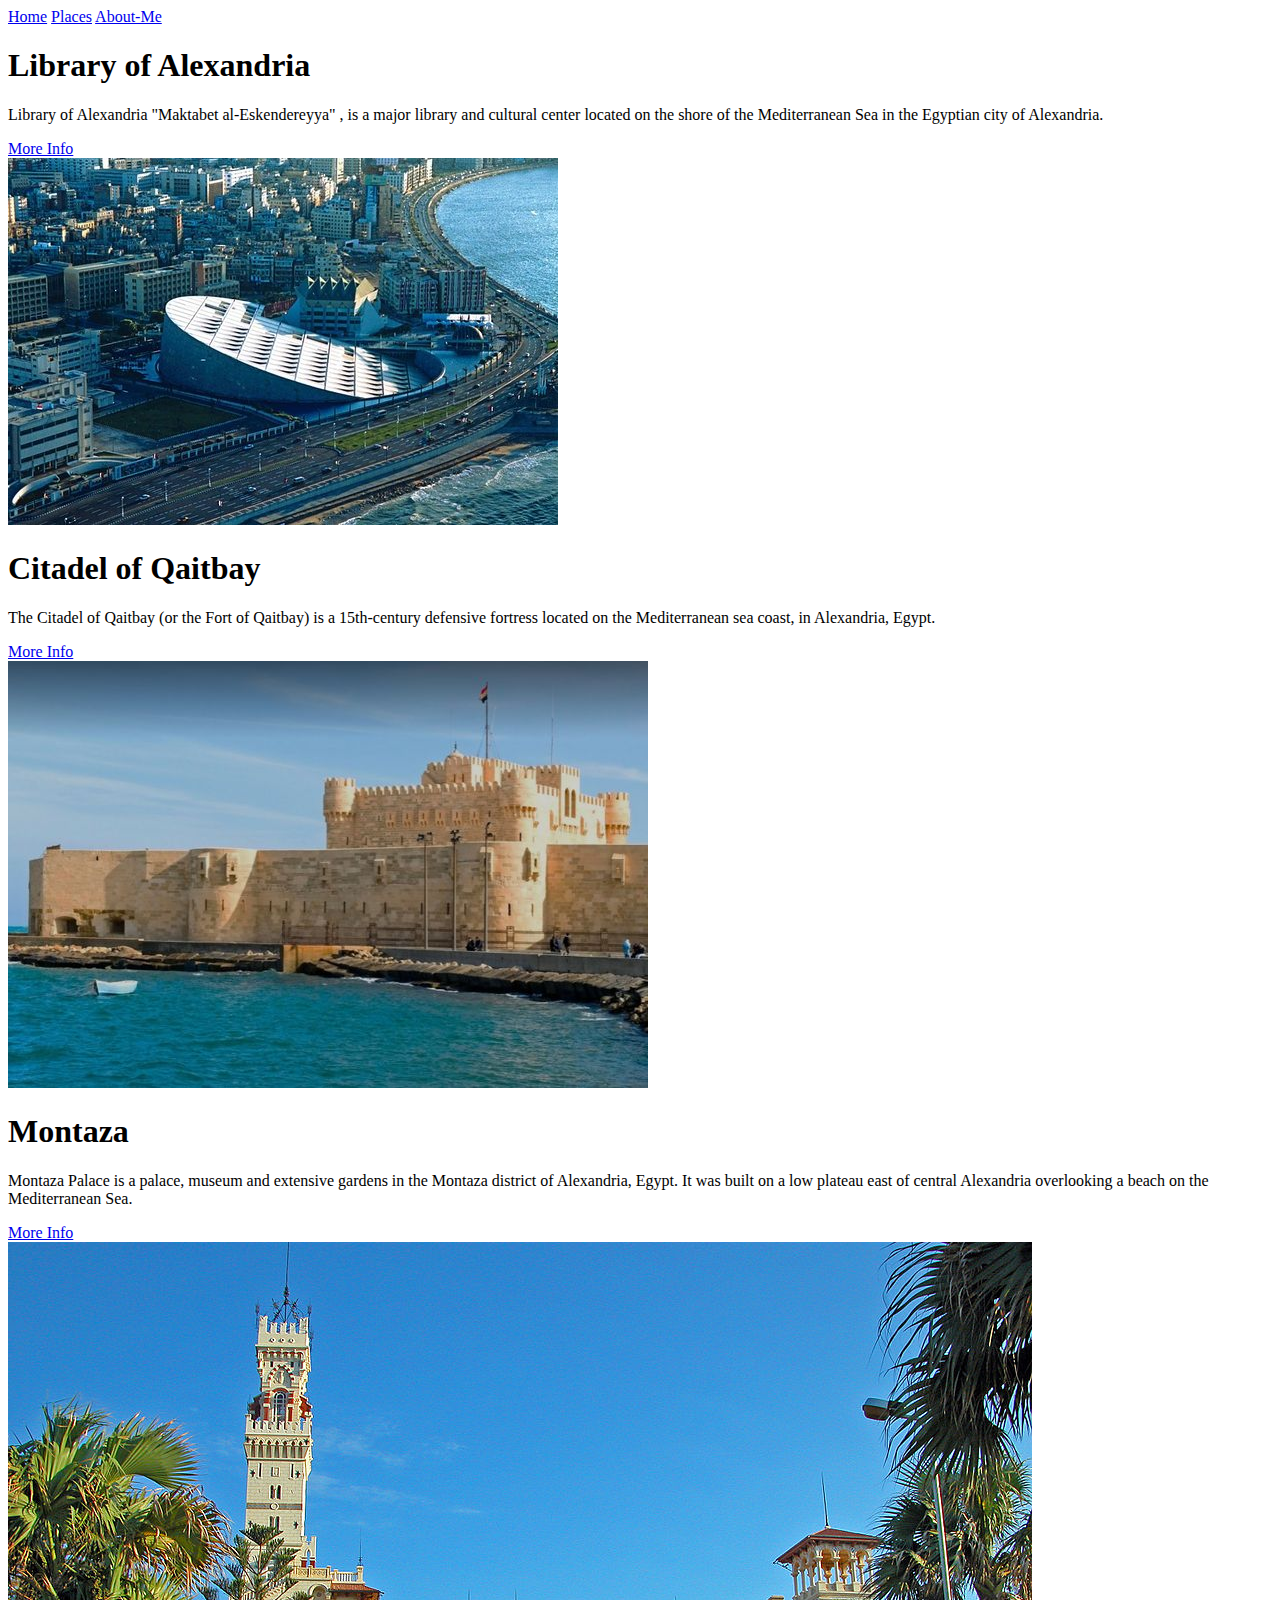
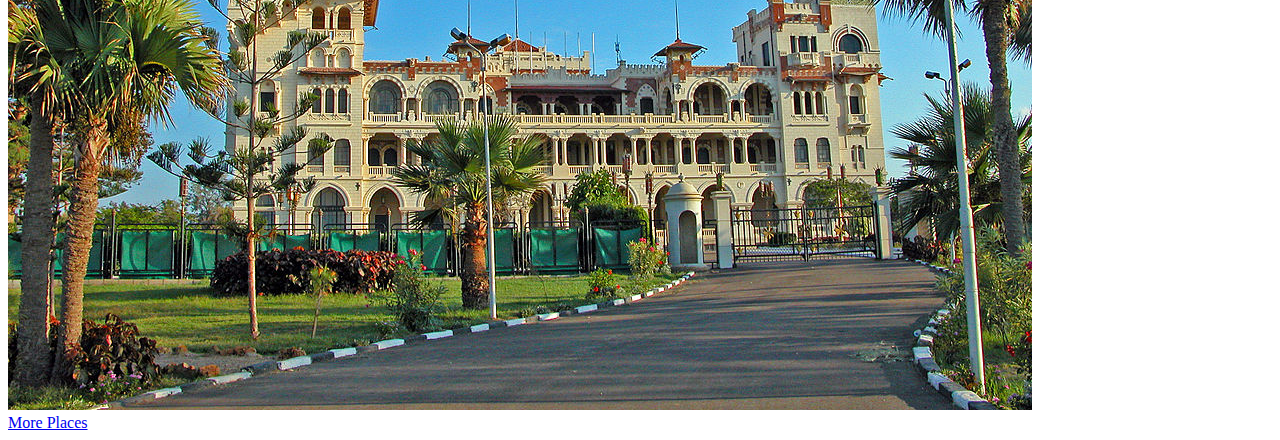
==== index.html @ 2f9972a8 "Add Website files" ====
<!DOCTYPE html>
<html>

    <head>
        <link href="C:\Users\Lolo\Desktop\Code\projects\alexandria\style.css" rel="stylesheet" type="text/css">
    </head>


    <body>

        <div class="navbar">
            <a class="navbar-link" href="./index.html">Home</a>
            <a class="navbar-link" href="./places.html">Places</a>
            <a class="navbar-link" href="./About-Me.html">About-Me</a>
        </div>

        <div class="header"></div>
       <div>

    
        <div class="card-wrapper">
            <div class="text-wrapper">
                <h1 class="card-title">Library of Alexandria</h1>
                <p class="card-text"> Library of Alexandria "Maktabet al-Eskendereyya" ,
                     is a major library and cultural center located on the shore of the Mediterranean Sea in the Egyptian city of Alexandria.
                    

                </p>
                <a class="card-bottom" href="https://en.wikipedia.org/wiki/Bibliotheca_Alexandrina" target="_blank">More Info</a>
            </div>

            <div class="img-wrapper">
                <img class="card-img" src="./img/17.jpg">
            </div>
        </div>

        <div class="card-wrapper">
            <div class="text-wrapper">
                <h1 class="card-title">Citadel of Qaitbay</h1>
                <p class="card-text"> The Citadel of Qaitbay (or the Fort of Qaitbay)
                     is a 15th-century defensive fortress located on the Mediterranean sea coast, in Alexandria, Egypt. 
                </p>
                <a class="card-bottom" href="https://en.wikipedia.org/wiki/Citadel_of_Qaitbay" target="_blank" >More Info</a>
            </div>

            <div class="img-wrapper">
                <img class="card-img" src="./img/6.jpg">
            </div>
        </div>

        <div class="card-wrapper">
            <div class="text-wrapper">
                <h1 class="card-title">Montaza</h1>
                <p class="card-text"> Montaza Palace is a palace, museum and extensive gardens in the Montaza district of Alexandria, Egypt.
                     It was built on a low plateau east of central Alexandria overlooking a beach on the Mediterranean Sea.
                </p>
                <a class="card-bottom" href="https://en.wikipedia.org/wiki/Montaza_Palace" target="_blank" >More Info</a>
            </div>

            <div class="img-wrapper">
                <img class="card-img" src="./img/9.jpg">
            </div>

  
        

        </div>

        <div class="bottom-wrapper">
            <a href="./places.html">More Places</a>  
        </div>


    </body>


</html>
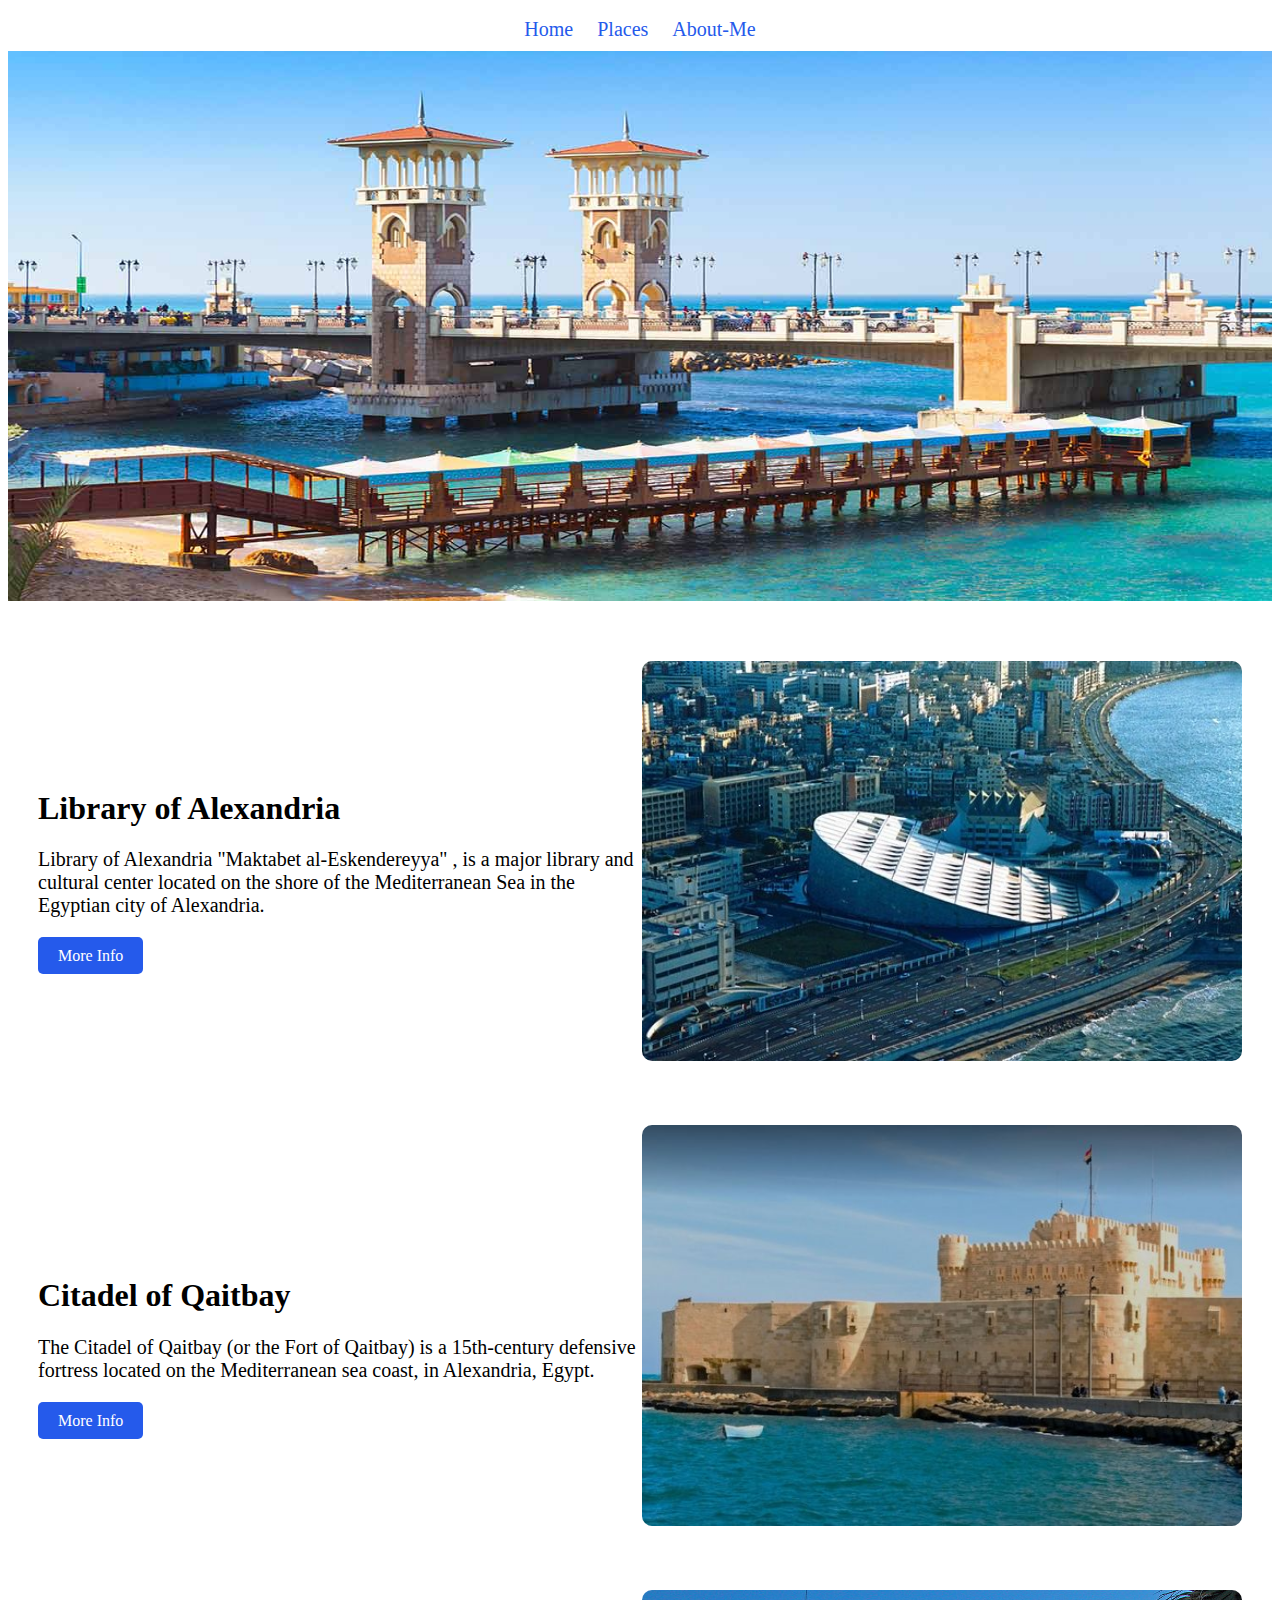
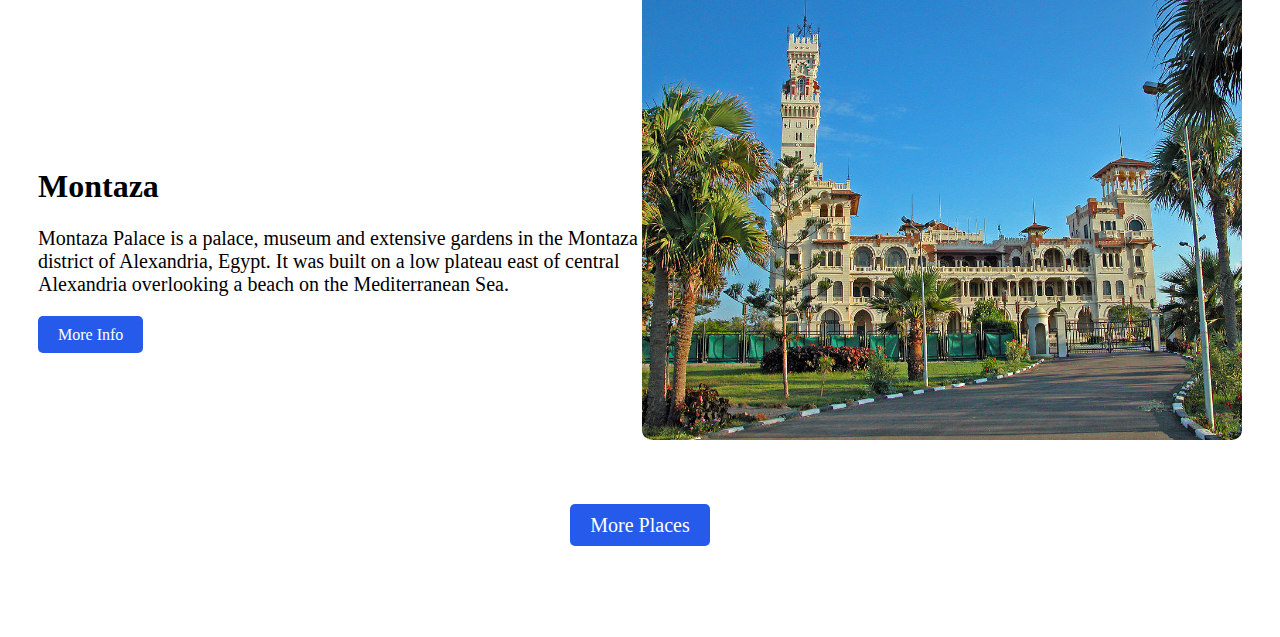
==== commit 9e780648: "change style.css path" ====
--- a/index.html
+++ b/index.html
@@ -2,7 +2,7 @@
 <html>
 
     <head>
-        <link href="C:\Users\Lolo\Desktop\Code\projects\alexandria\style.css" rel="stylesheet" type="text/css">
+        <link href="./style.css" rel="stylesheet" type="text/css">
     </head>
 
 
--- a/style.css
+++ b/style.css
@@ -0,0 +1,122 @@
+html {
+    font-family: "Comic Sans MS";
+}
+
+/* ####################### Header section ################################ */
+
+.header {
+    background-image: url(./img/16.jpg);
+    background-size: cover;
+    background-repeat: no-repeat;
+    background-position: bottom;
+    /* border: solid red; */
+    height: 550px;
+    margin-bottom: 30px;
+}
+
+.navbar {
+    background-color: rgb(255, 255, 255);
+    text-align: center; 
+    /* border: solid red; */
+    padding: 10px;
+}
+    
+.navbar-link {
+    text-decoration: none;
+    text-align: center; 
+    padding: 10px; 
+    font-size: 20px;
+    color: rgb(37, 90, 235);
+}
+
+.navbar-link:hover {
+    color: rgb(241, 145, 67);
+}
+
+
+/* ####################### Cards section ################################ */
+
+.card-wrapper {
+    /* border: solid red; */
+    text-align: center;
+    padding-top: 30px;
+    padding-bottom: 30px;
+}
+
+.card-bottom {
+    /* border: solid rgb(166, 187, 161); */
+    text-decoration: none;
+    padding: 10px 20px;
+    color: white;
+    background-color: rgb(37, 90, 235);
+    border-radius: 5px;
+
+}
+
+.card-bottom:hover {
+    color: rgb(241, 145, 67);
+}
+
+.text-wrapper {
+    /* border: solid blue; */
+    text-align: left;
+    display: inline-block;
+    position: relative;
+    bottom: 100px;
+    
+}
+
+.card-title {
+    /* border: solid lawngreen; */
+    width: 600px;
+} 
+
+.card-text {
+    /* border: solid rgb(128, 0, 122); */
+    width: 600px;   
+    display: block;
+    font-size: 20px ;
+    margin-bottom: 30px;
+
+}
+
+.img-wrapper {
+    /* border: solid rgb(255, 153, 0); */
+    display: inline-block; 
+}
+
+.card-img {
+    /* border: solid yellow; */
+    width: 600px;
+    border-radius: 10px;
+}
+
+.bottom-wrapper {
+    /* border: solid rgb(161, 19, 255); */
+    text-align: center;
+    margin-bottom: 100px;
+    margin-top: 40px;
+}
+
+.bottom-wrapper a:hover {
+    color: rgb(241, 145, 67);
+}
+
+.bottom-wrapper a {
+    color: white;
+    font-size: 20px;
+    padding: 10px 20px;
+    text-decoration: none;
+    background-color: rgb(37, 90, 235);
+    border-radius: 5px;
+}
+
+.class-me {
+    /* border: solid rgb(161, 19, 255); */
+    position: relative;
+    bottom: 200px;
+}
+
+.img-me {
+    width: 500px;
+}